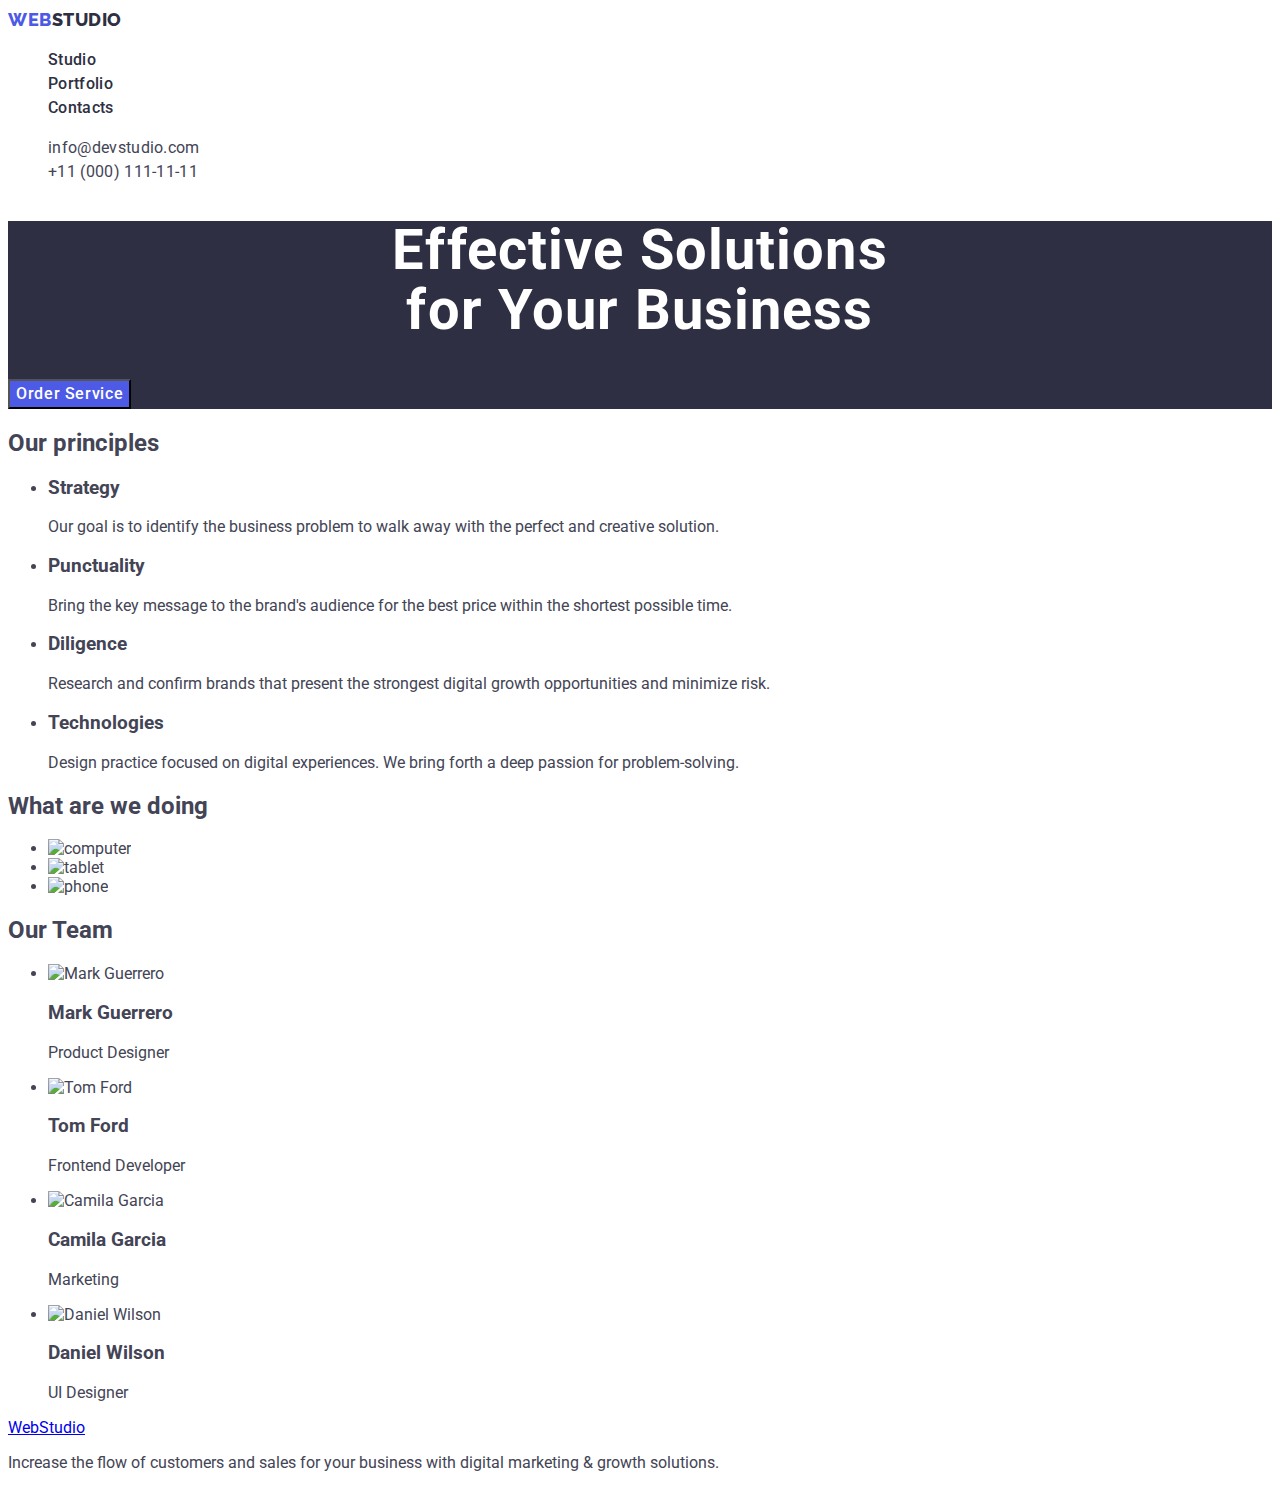
==== index.html @ c40b48bf "Add colors, fonts and classes for Nav and Hero" ====
<!DOCTYPE html>
<html lang="en">
  <head>
    <meta charset="UTF-8" />
    <meta http-equiv="X-UA-Compatible" content="IE=edge" />
    <meta
      name="viewport"
      content="width=device-width, initial-scale=1.0"
    />
    <title>Web Studio</title>
    <link rel="preconnect" href="https://fonts.googleapis.com" />
    <link
      rel="preconnect"
      href="https://fonts.gstatic.com"
      crossorigin
    />
    <link
      href="https://fonts.googleapis.com/css2?family=Raleway:wght@800&family=Roboto:wght@400;500;700&display=swap"
      rel="stylesheet"
    />
    <link rel="stylesheet" href="./css/styles.css" />
  </head>
  <body>
    <header class="header">
      <nav class="header-navigation">
        <a href="./index.html" class="header-logo link"
          ><span class="logo-color">Web</span>Studio</a
        >
        <ul class="header-list list">
          <li class="header-item">
            <a href="#" class="header-link link">Studio</a>
          </li>
          <li class="header-item">
            <a href="#" class="header-link link">Portfolio</a>
          </li>
          <li class="header-item">
            <a href="#" class="header-link link">Contacts</a>
          </li>
        </ul>
      </nav>
      <address class="address">
        <ul class="address-list list">
          <li class="address-item">
            <a
              href="mailto:info@devstudio.com"
              class="address-email link"
            >
              info@devstudio.com
            </a>
          </li>
          <li class="address-item">
            <a href="tel:+110001111111" class="address-tel link">
              +11 (000) 111-11-11
            </a>
          </li>
        </ul>
      </address>
    </header>
    <main>
      <section class="hero">
        <h1 class="hero-title">
          Effective Solutions<br />for Your Business
        </h1>
        <button type="button" class="hero-btn">Order Service</button>
      </section>
      <section>
        <h2>Our principles</h2>
        <ul>
          <li>
            <h3>Strategy</h3>
            <p>
              Our goal is to identify the business problem to walk
              away with the perfect and creative solution.
            </p>
          </li>
          <li>
            <h3>Punctuality</h3>
            <p>
              Bring the key message to the brand's audience for the
              best price within the shortest possible time.
            </p>
          </li>
          <li>
            <h3>Diligence</h3>
            <p>
              Research and confirm brands that present the strongest
              digital growth opportunities and minimize risk.
            </p>
          </li>
          <li>
            <h3>Technologies</h3>
            <p>
              Design practice focused on digital experiences. We bring
              forth a deep passion for problem-solving.
            </p>
          </li>
        </ul>
      </section>
      <section>
        <h2>What are we doing</h2>
        <ul>
          <li>
            <img
              src="./images/do1.jpg"
              alt="computer"
              width="360"
              height="300"
            />
          </li>
          <li>
            <img
              src="./images/do2.jpg"
              alt="tablet"
              width="360"
              height="300"
            />
          </li>
          <li>
            <img
              src="./images/do3.jpg"
              alt="phone"
              width="360"
              height="300"
            />
          </li>
        </ul>
      </section>
      <section>
        <h2>Our Team</h2>
        <ul>
          <li>
            <img
              src="./images/team1.jpg"
              alt="Mark Guerrero"
              width="264"
              height="260"
            />
            <h3>Mark Guerrero</h3>
            <p>Product Designer</p>
          </li>
          <li>
            <img
              src="./images/team2.jpg"
              alt="Tom Ford"
              width="264"
              height="260"
            />
            <h3>Tom Ford</h3>
            <p>Frontend Developer</p>
          </li>
          <li>
            <img
              src="./images/team3.jpg"
              alt="Camila Garcia"
              width="264"
              height="260"
            />
            <h3>Camila Garcia</h3>
            <p>Marketing</p>
          </li>
          <li>
            <img
              src="./images/team4.jpg"
              alt="Daniel Wilson"
              width="264"
              height="260"
            />
            <h3>Daniel Wilson</h3>
            <p>UI Designer</p>
          </li>
        </ul>
      </section>
    </main>
    <footer>
      <a href="./index.html"><span>Web</span>Studio</a>
      <p>
        Increase the flow of customers and sales for your business
        with digital marketing & growth solutions.
      </p>
    </footer>
  </body>
</html>
---- css/styles.css ----
/*
  main color      SLATE     #434455
  secondary color NAVY BLUE #2E2F42
  light color     WHITE     #FFFFFF
  accent          CLOUD     #F4F4FD
  dark bg color   NAVY BLUE #2E2F42
  button color    IRIS      #4D5AE5
*/
:root {
  --primary-text-color: #434455;
  --title-text-color: #2e2f42;
  --light-color: #ffffff;
  --accent-color: #f4f4fd;
  --dark-bg-color: #2e2f42;
  --button-color: #4d5ae5;
}

body {
  font-family: "Roboto", sans-serif;
  background: #ffffff;
  color: var(--primary-text-color);
}

.list {
  list-style: none;
}

.link {
  text-decoration: none;
}

.header {
}
.header-navigation {
}

.header-logo {
  font-family: "Raleway", sans-serif;
  font-weight: 800;
  font-size: 18px;
  line-height: 1.33;
  letter-spacing: 0.03em;
  text-transform: uppercase;
  color: var(--title-text-color);
}

.logo-color {
  color: var(--button-color);
}

.header-list {
}
.header-item {
}
.header-link {
  font-weight: 500;
  line-height: 1.5;
  letter-spacing: 0.02em;
  color: var(--title-text-color);
}
.address {
}
.address-list {
}
.address-item {
}

.address-email,
.address-tel {
  font-style: normal;
  line-height: 1.5;
  letter-spacing: 0.02em;
  color: var(--primary-text-color);
}

/* main */

.hero {
  background-color: var(--dark-bg-color);
}

.hero-title {
  font-size: 56px;
  line-height: 1.07;
  text-align: center;
  letter-spacing: 0.02em;
  color: var(--light-color);
}

.hero-btn {
  font-family: inherit;
  font-weight: 500;
  font-size: 16px;
  line-height: 1.5;
  text-align: center;
  align-items: center;
  letter-spacing: 0.04em;
  background-color: var(--button-color);
  color: var(--light-color);
}
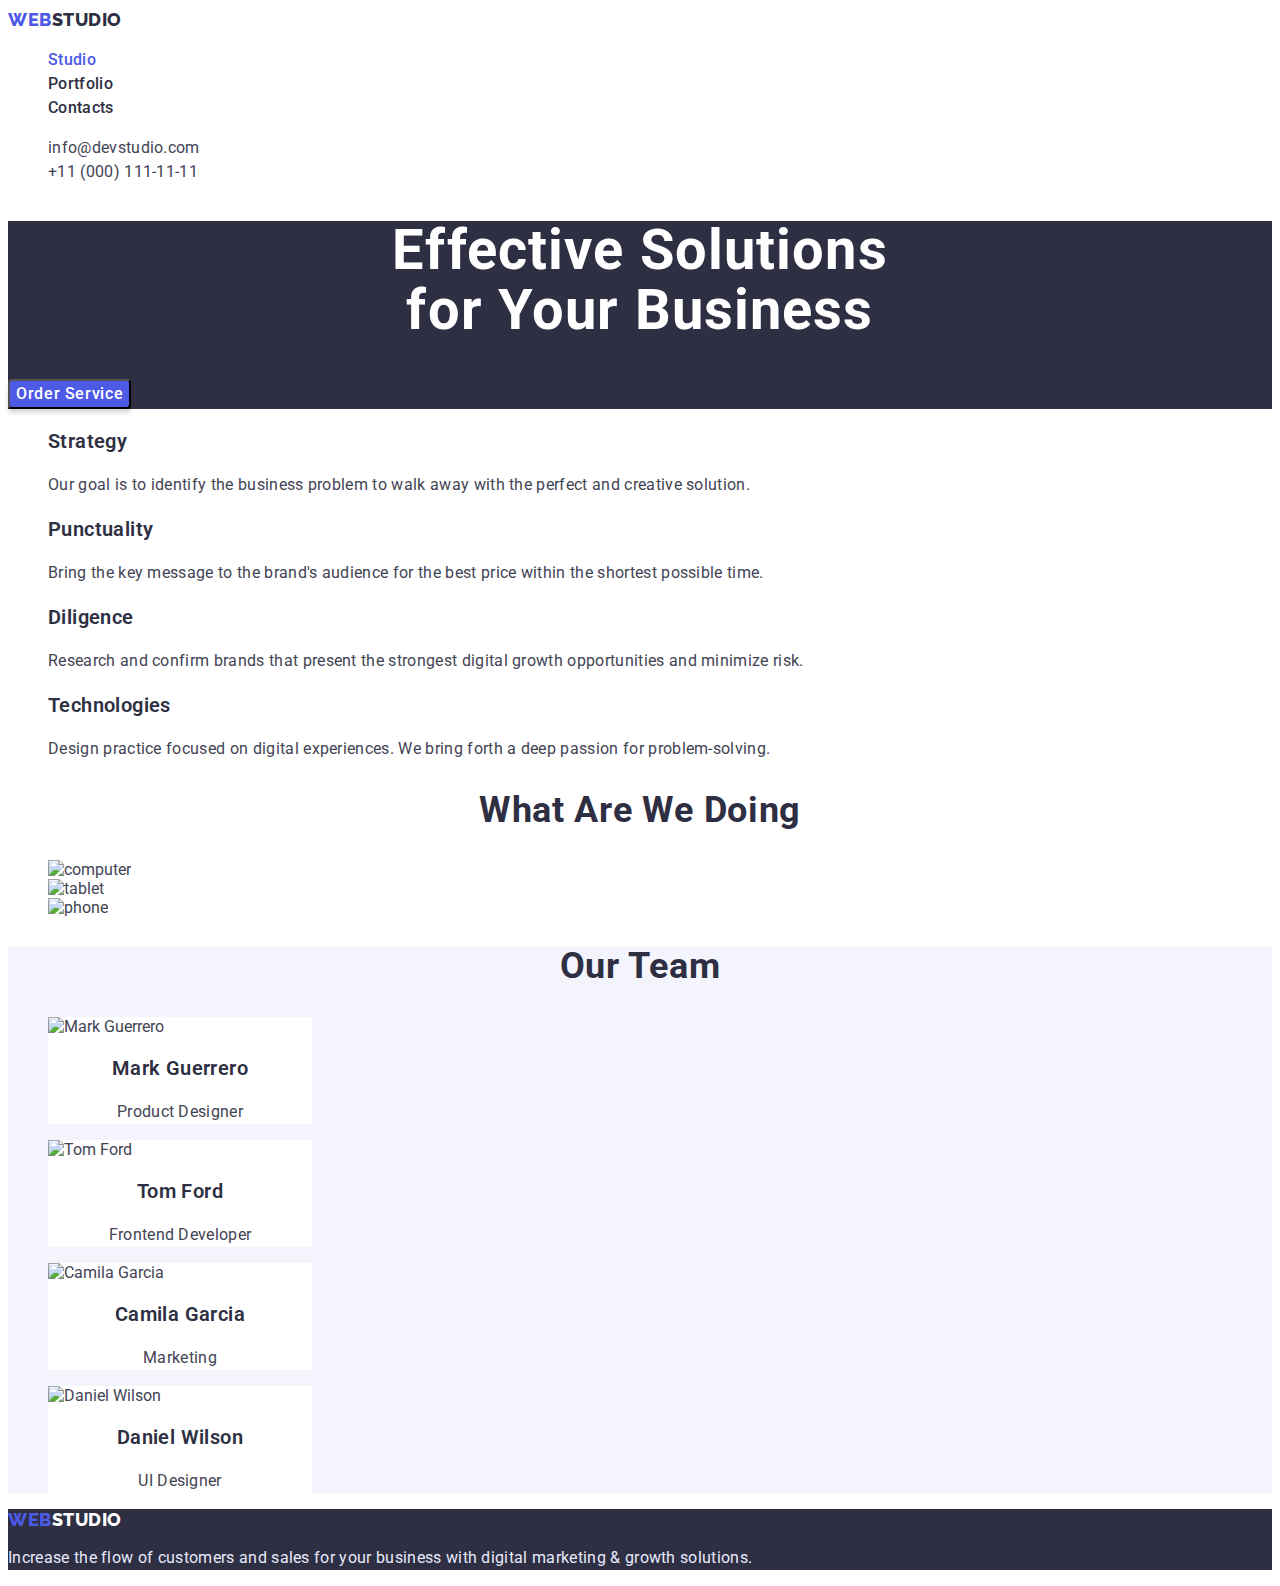
==== commit 46b7ed65: "final correct errors" ====
--- a/index.html
+++ b/index.html
@@ -15,7 +15,7 @@
       crossorigin
     />
     <link
-      href="https://fonts.googleapis.com/css2?family=Raleway:wght@800&family=Roboto:wght@400;500;700&display=swap"
+      href="https://fonts.googleapis.com/css2?family=Raleway:wght@800&family=Roboto:wght@400;500;700;900&display=swap"
       rel="stylesheet"
     />
     <link rel="stylesheet" href="./css/styles.css" />
@@ -23,15 +23,21 @@
   <body>
     <header class="header">
       <nav class="header-navigation">
-        <a href="./index.html" class="header-logo link"
+        <a href="./index.html" class="logo header-logo link"
           ><span class="logo-color">Web</span>Studio</a
         >
         <ul class="header-list list">
           <li class="header-item">
-            <a href="#" class="header-link link">Studio</a>
+            <a
+              href="./index.html"
+              class="header-link link active-page"
+              >Studio</a
+            >
           </li>
           <li class="header-item">
-            <a href="#" class="header-link link">Portfolio</a>
+            <a href="./portfolio.html" class="header-link link"
+              >Portfolio</a
+            >
           </li>
           <li class="header-item">
             <a href="#" class="header-link link">Contacts</a>
@@ -61,45 +67,47 @@
         <h1 class="hero-title">
           Effective Solutions<br />for Your Business
         </h1>
-        <button type="button" class="hero-btn">Order Service</button>
+        <button type="button" class="hero-btn btn">
+          Order Service
+        </button>
       </section>
-      <section>
-        <h2>Our principles</h2>
-        <ul>
-          <li>
-            <h3>Strategy</h3>
-            <p>
+      <section class="section">
+        <h2 class="section-title visually-hidden">Our principles</h2>
+        <ul class="section-list list">
+          <li class="section-item">
+            <h3 class="section-caption">Strategy</h3>
+            <p class="section-text">
               Our goal is to identify the business problem to walk
               away with the perfect and creative solution.
             </p>
           </li>
-          <li>
-            <h3>Punctuality</h3>
-            <p>
+          <li class="section-item">
+            <h3 class="section-caption">Punctuality</h3>
+            <p class="section-text">
               Bring the key message to the brand's audience for the
               best price within the shortest possible time.
             </p>
           </li>
-          <li>
-            <h3>Diligence</h3>
-            <p>
+          <li class="section-item">
+            <h3 class="section-caption">Diligence</h3>
+            <p class="section-text">
               Research and confirm brands that present the strongest
               digital growth opportunities and minimize risk.
             </p>
           </li>
-          <li>
-            <h3>Technologies</h3>
-            <p>
+          <li class="section-item">
+            <h3 class="section-caption">Technologies</h3>
+            <p class="section-text">
               Design practice focused on digital experiences. We bring
               forth a deep passion for problem-solving.
             </p>
           </li>
         </ul>
       </section>
-      <section>
-        <h2>What are we doing</h2>
-        <ul>
-          <li>
+      <section class="section">
+        <h2 class="section-title">What are we doing</h2>
+        <ul class="section-list list">
+          <li class="section-item">
             <img
               src="./images/do1.jpg"
               alt="computer"
@@ -107,7 +115,7 @@
               height="300"
             />
           </li>
-          <li>
+          <li class="section-item">
             <img
               src="./images/do2.jpg"
               alt="tablet"
@@ -115,7 +123,7 @@
               height="300"
             />
           </li>
-          <li>
+          <li class="section-item">
             <img
               src="./images/do3.jpg"
               alt="phone"
@@ -125,55 +133,57 @@
           </li>
         </ul>
       </section>
-      <section>
-        <h2>Our Team</h2>
-        <ul>
-          <li>
+      <section class="section accent-bg">
+        <h2 class="section-title">Our Team</h2>
+        <ul class="section-list list">
+          <li class="section-item card-team">
             <img
               src="./images/team1.jpg"
               alt="Mark Guerrero"
               width="264"
               height="260"
             />
-            <h3>Mark Guerrero</h3>
-            <p>Product Designer</p>
+            <h3 class="section-caption center">Mark Guerrero</h3>
+            <p class="section-text center">Product Designer</p>
           </li>
-          <li>
+          <li class="section-item card-team">
             <img
               src="./images/team2.jpg"
               alt="Tom Ford"
               width="264"
               height="260"
             />
-            <h3>Tom Ford</h3>
-            <p>Frontend Developer</p>
+            <h3 class="section-caption center">Tom Ford</h3>
+            <p class="section-text center">Frontend Developer</p>
           </li>
-          <li>
+          <li class="section-item card-team">
             <img
               src="./images/team3.jpg"
               alt="Camila Garcia"
               width="264"
               height="260"
             />
-            <h3>Camila Garcia</h3>
-            <p>Marketing</p>
+            <h3 class="section-caption center">Camila Garcia</h3>
+            <p class="section-text center">Marketing</p>
           </li>
-          <li>
+          <li class="section-item card-team">
             <img
               src="./images/team4.jpg"
               alt="Daniel Wilson"
               width="264"
               height="260"
             />
-            <h3>Daniel Wilson</h3>
-            <p>UI Designer</p>
+            <h3 class="section-caption center">Daniel Wilson</h3>
+            <p class="section-text center">UI Designer</p>
           </li>
         </ul>
       </section>
     </main>
-    <footer>
-      <a href="./index.html"><span>Web</span>Studio</a>
-      <p>
+    <footer class="footer">
+      <a href="./index.html" class="logo footer-logo link"
+        ><span class="logo-color">Web</span>Studio</a
+      >
+      <p class="footer-text">
         Increase the flow of customers and sales for your business
         with digital marketing & growth solutions.
       </p>
--- a/css/styles.css
+++ b/css/styles.css
@@ -17,7 +17,7 @@
 
 body {
   font-family: "Roboto", sans-serif;
-  background: #ffffff;
+  background-color: #ffffff;
   color: var(--primary-text-color);
 }
 
@@ -29,51 +29,91 @@
   text-decoration: none;
 }
 
-.header {
-}
-.header-navigation {
-}
-
-.header-logo {
+.center {
+  text-align: center;
+}
+
+.visually-hidden {
+  position: absolute;
+  white-space: nowrap;
+  width: 1px;
+  height: 1px;
+  overflow: hidden;
+  border: 0;
+  padding: 0;
+  clip: rect(0 0 0 0);
+  clip-path: inset(50%);
+  margin: -1px;
+}
+
+.logo {
   font-family: "Raleway", sans-serif;
   font-weight: 800;
   font-size: 18px;
-  line-height: 1.33;
   letter-spacing: 0.03em;
   text-transform: uppercase;
+}
+
+/* ----- HEADER ----- */
+
+/* .header {
+}
+.header-navigation {
+} */
+
+.header-logo {
+  line-height: 1.33;
   color: var(--title-text-color);
 }
 
 .logo-color {
-  color: var(--button-color);
-}
-
-.header-list {
+  color: #4d5ae5;
+}
+
+/* .header-list {
 }
 .header-item {
-}
+} */
+
 .header-link {
   font-weight: 500;
   line-height: 1.5;
   letter-spacing: 0.02em;
-  color: var(--title-text-color);
+  color: #2e2f42;
+}
+
+.header-link:active {
+  color: #4d5ae5;
+}
+
+.header-link.active-page {
+  color: #4d5ae5;
 }
 .address {
-}
-.address-list {
+  font-style: normal;
+}
+
+/* .address-list {
 }
 .address-item {
-}
+} */
 
 .address-email,
 .address-tel {
-  font-style: normal;
-  line-height: 1.5;
-  letter-spacing: 0.02em;
-  color: var(--primary-text-color);
-}
-
-/* main */
+  line-height: 1.5;
+  letter-spacing: 0.02em;
+  color: #434455;
+}
+
+.header-link:hover,
+.header-link:focus,
+.address-email:hover,
+.address-email:focus,
+.address-tel:hover,
+.address-tel:focus {
+  color: #404bbf;
+}
+/* ----- HERO ----- */
 
 .hero {
   background-color: var(--dark-bg-color);
@@ -87,14 +127,123 @@
   color: var(--light-color);
 }
 
-.hero-btn {
+.btn {
   font-family: inherit;
   font-weight: 500;
   font-size: 16px;
   line-height: 1.5;
   text-align: center;
-  align-items: center;
   letter-spacing: 0.04em;
+  border-radius: 4px;
+  cursor: pointer;
+}
+
+.btn:hover,
+.btn:focus {
   background-color: var(--button-color);
-  color: var(--light-color);
-}
+  color: #E7E9FC;
+}
+
+.btn:active {
+  background-color: #404bbf;
+  color: var(--light-color);
+  box-shadow: 0px 4px 4px rgba(0, 0, 0, 0.15);
+}
+
+.hero-btn {
+  background-color: var(--button-color);
+  color: var(--light-color);
+  box-shadow: 0px 4px 4px rgba(0, 0, 0, 0.15);
+}
+
+/* ----- SECTION ----- */
+
+/* .section {
+}
+ */
+.section.accent-bg {
+  background-color: var(--accent-color);
+}
+
+.section-title {
+  font-size: 36px;
+  line-height: 1.11;
+  text-align: center;
+  letter-spacing: 0.02em;
+  text-transform: capitalize;
+  color: var(--title-text-color);
+}
+
+/* .section-list {
+} */
+.section-item {
+  background-color: #fff;
+}
+
+.section-item.card-team {
+  width: 264px;
+}
+
+.section-caption {
+  font-weight: 600;
+  font-size: 20px;
+  line-height: 1.2;
+  letter-spacing: 0.02em;
+  color: var(--title-text-color);
+}
+
+.section-text {
+  line-height: 1.5;
+  letter-spacing: 0.02em;
+}
+
+/* ----- PORTFOLIO ----- */
+
+/* .filter-list {
+} */
+
+.filter-btn {
+  background-color: var(--accent-color);
+  color: #4d5ae5;
+}
+
+.active-btn {
+  background-color: #404bbf;
+  color: var(--light-color);
+  box-shadow: 0px 3px 1px rgba(0, 0, 0, 0.1),
+    0px 2px 1px rgba(0, 0, 0, 0.08), 0px 2px 2px rgba(0, 0, 0, 0.12);
+}
+
+/* .gallery-list {
+} */
+
+.gallery-item {
+  width: 360px;
+}
+
+.gallery-item > .link {
+  color: currentColor;
+}
+
+/* .gallery-description {
+  line-height: 1.5;
+  letter-spacing: 0.02em;
+  color: #f4f4fd;  
+} */
+
+/* ----- FOOTER ----- */
+
+.footer {
+  background-color: var(--dark-bg-color);
+}
+
+.footer-logo {
+  line-height: 1.17;
+  color: var(--light-color);
+}
+
+.footer-text {
+  line-height: 1.5;
+  letter-spacing: 0.02em;
+  color: #e7e9fc;
+}
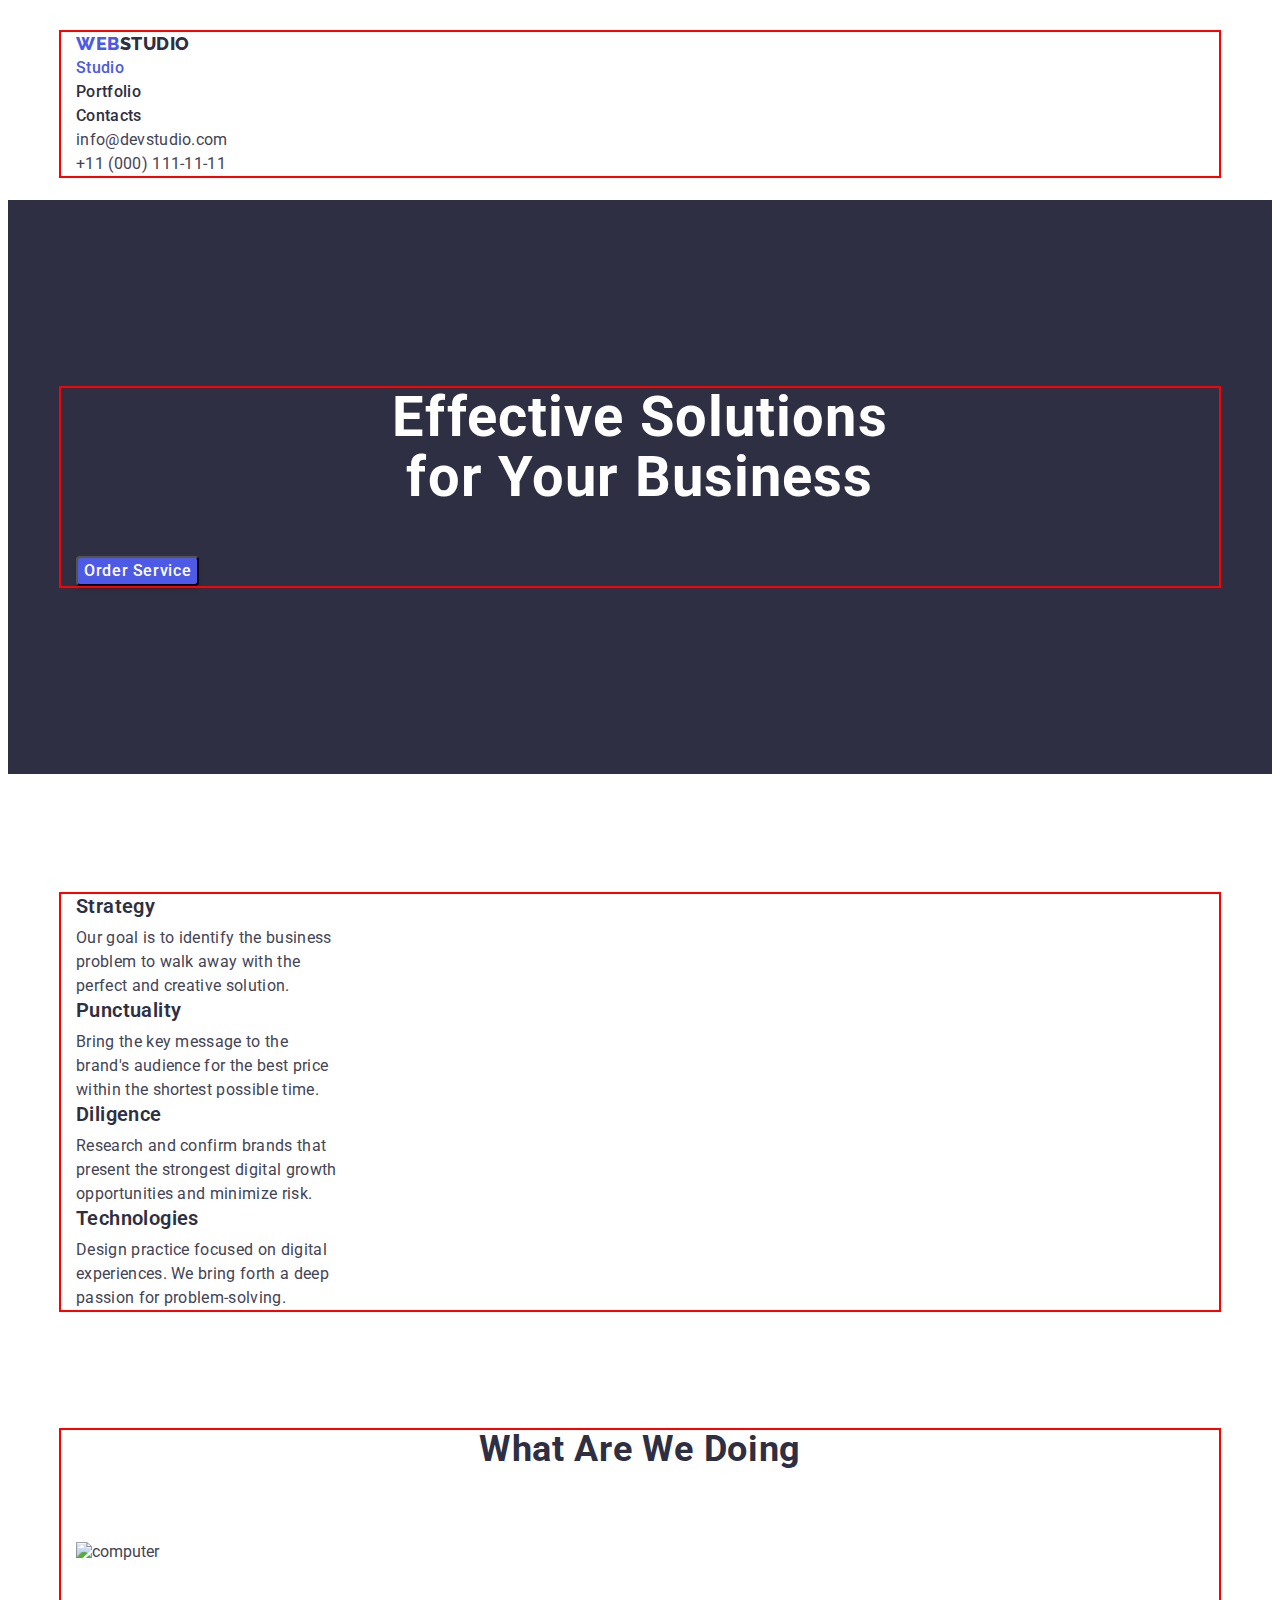
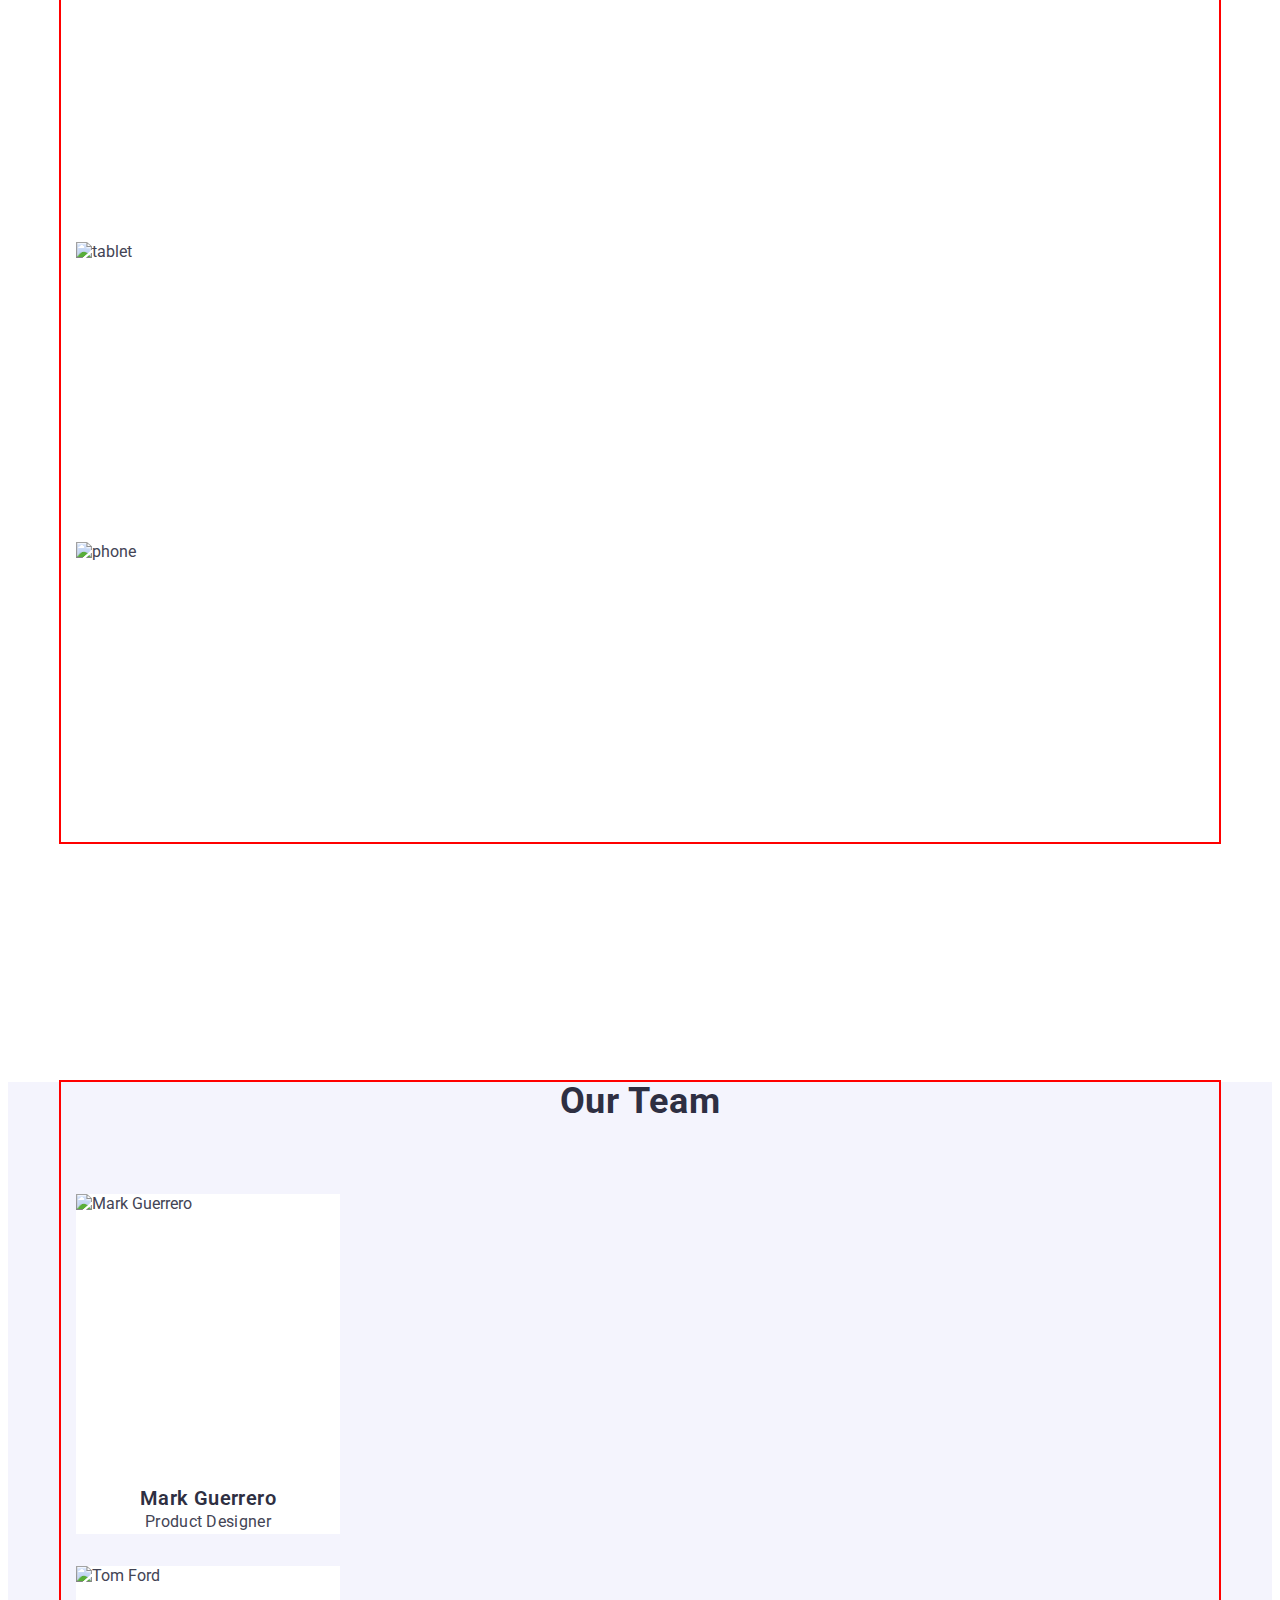
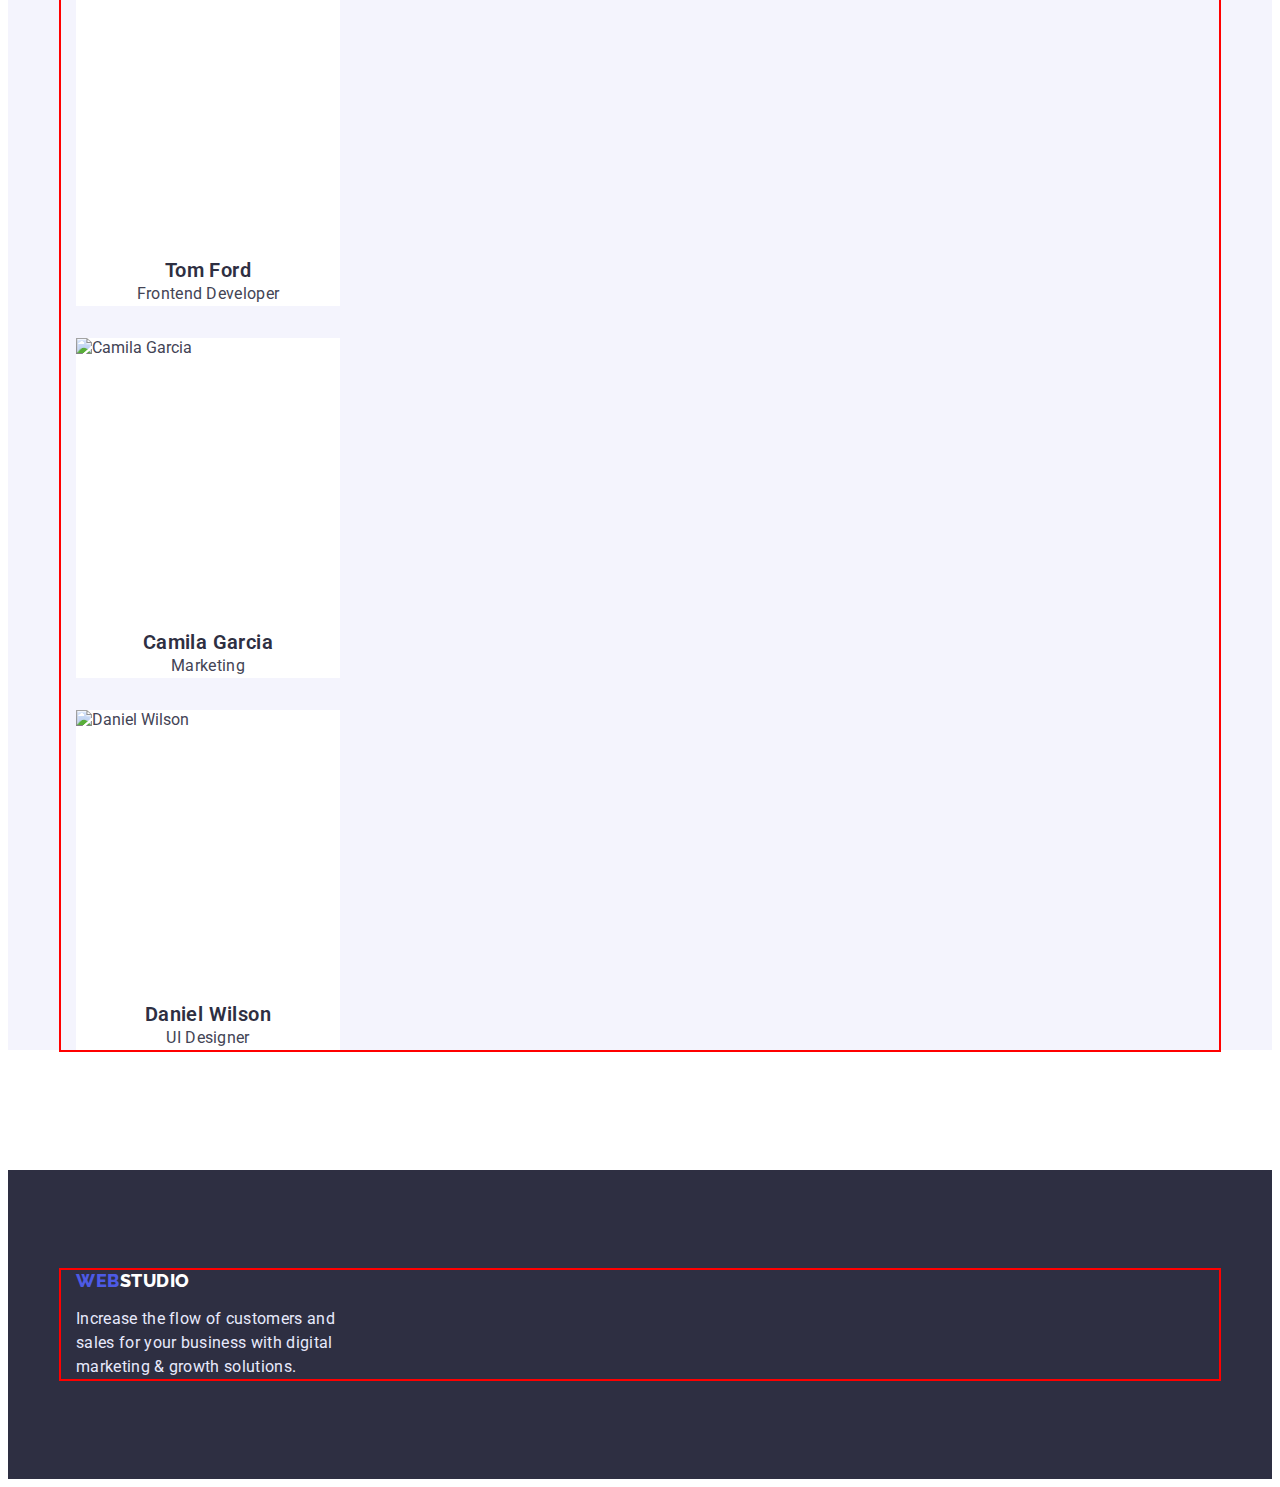
==== commit 2dd8dd25: "add page markup" ====
--- a/index.html
+++ b/index.html
@@ -18,175 +18,226 @@
       href="https://fonts.googleapis.com/css2?family=Raleway:wght@800&family=Roboto:wght@400;500;700;900&display=swap"
       rel="stylesheet"
     />
+    <link
+      rel="stylesheet"
+      href="https://cdnjs.cloudflare.com/ajax/libs/modern-normalize/1.1.0/modern-normalize.min.css"
+      integrity="sha512-wpPYUAdjBVSE4KJnH1VR1HeZfpl1ub8YT/NKx4PuQ5NmX2tKuGu6U/JRp5y+Y8XG2tV+wKQpNHVUX03MfMFn9Q=="
+      crossorigin="anonymous"
+      referrerpolicy="no-referrer"
+    />
     <link rel="stylesheet" href="./css/styles.css" />
   </head>
   <body>
     <header class="header">
-      <nav class="header-navigation">
-        <a href="./index.html" class="logo header-logo link"
-          ><span class="logo-color">Web</span>Studio</a
-        >
-        <ul class="header-list list">
-          <li class="header-item">
-            <a
-              href="./index.html"
-              class="header-link link active-page"
-              >Studio</a
-            >
-          </li>
-          <li class="header-item">
-            <a href="./portfolio.html" class="header-link link"
-              >Portfolio</a
-            >
-          </li>
-          <li class="header-item">
-            <a href="#" class="header-link link">Contacts</a>
-          </li>
-        </ul>
-      </nav>
-      <address class="address">
-        <ul class="address-list list">
-          <li class="address-item">
-            <a
-              href="mailto:info@devstudio.com"
-              class="address-email link"
-            >
-              info@devstudio.com
-            </a>
-          </li>
-          <li class="address-item">
-            <a href="tel:+110001111111" class="address-tel link">
-              +11 (000) 111-11-11
-            </a>
-          </li>
-        </ul>
-      </address>
+      <div class="container">
+        <nav class="header-navigation">
+          <a href="./index.html" class="logo header-logo link"
+            ><span class="logo-color">Web</span>Studio</a
+          >
+          <ul class="header-list list">
+            <li class="header-item">
+              <a
+                href="./index.html"
+                class="header-link link active-page"
+                >Studio</a
+              >
+            </li>
+            <li class="header-item">
+              <a href="./portfolio.html" class="header-link link"
+                >Portfolio</a
+              >
+            </li>
+            <li class="header-item">
+              <a href="#" class="header-link link">Contacts</a>
+            </li>
+          </ul>
+        </nav>
+        <address class="address">
+          <ul class="address-list list">
+            <li class="address-item">
+              <a
+                href="mailto:info@devstudio.com"
+                class="address-email link"
+              >
+                info@devstudio.com
+              </a>
+            </li>
+            <li class="address-item">
+              <a href="tel:+110001111111" class="address-tel link">
+                +11 (000) 111-11-11
+              </a>
+            </li>
+          </ul>
+        </address>
+      </div>
     </header>
     <main>
       <section class="hero">
-        <h1 class="hero-title">
-          Effective Solutions<br />for Your Business
-        </h1>
-        <button type="button" class="hero-btn btn">
-          Order Service
-        </button>
-      </section>
-      <section class="section">
-        <h2 class="section-title visually-hidden">Our principles</h2>
-        <ul class="section-list list">
-          <li class="section-item">
-            <h3 class="section-caption">Strategy</h3>
-            <p class="section-text">
-              Our goal is to identify the business problem to walk
-              away with the perfect and creative solution.
-            </p>
-          </li>
-          <li class="section-item">
-            <h3 class="section-caption">Punctuality</h3>
-            <p class="section-text">
-              Bring the key message to the brand's audience for the
-              best price within the shortest possible time.
-            </p>
-          </li>
-          <li class="section-item">
-            <h3 class="section-caption">Diligence</h3>
-            <p class="section-text">
-              Research and confirm brands that present the strongest
-              digital growth opportunities and minimize risk.
-            </p>
-          </li>
-          <li class="section-item">
-            <h3 class="section-caption">Technologies</h3>
-            <p class="section-text">
-              Design practice focused on digital experiences. We bring
-              forth a deep passion for problem-solving.
-            </p>
-          </li>
-        </ul>
-      </section>
-      <section class="section">
-        <h2 class="section-title">What are we doing</h2>
-        <ul class="section-list list">
-          <li class="section-item">
-            <img
-              src="./images/do1.jpg"
-              alt="computer"
-              width="360"
-              height="300"
-            />
-          </li>
-          <li class="section-item">
-            <img
-              src="./images/do2.jpg"
-              alt="tablet"
-              width="360"
-              height="300"
-            />
-          </li>
-          <li class="section-item">
-            <img
-              src="./images/do3.jpg"
-              alt="phone"
-              width="360"
-              height="300"
-            />
-          </li>
-        </ul>
-      </section>
-      <section class="section accent-bg">
-        <h2 class="section-title">Our Team</h2>
-        <ul class="section-list list">
-          <li class="section-item card-team">
-            <img
-              src="./images/team1.jpg"
-              alt="Mark Guerrero"
-              width="264"
-              height="260"
-            />
-            <h3 class="section-caption center">Mark Guerrero</h3>
-            <p class="section-text center">Product Designer</p>
-          </li>
-          <li class="section-item card-team">
-            <img
-              src="./images/team2.jpg"
-              alt="Tom Ford"
-              width="264"
-              height="260"
-            />
-            <h3 class="section-caption center">Tom Ford</h3>
-            <p class="section-text center">Frontend Developer</p>
-          </li>
-          <li class="section-item card-team">
-            <img
-              src="./images/team3.jpg"
-              alt="Camila Garcia"
-              width="264"
-              height="260"
-            />
-            <h3 class="section-caption center">Camila Garcia</h3>
-            <p class="section-text center">Marketing</p>
-          </li>
-          <li class="section-item card-team">
-            <img
-              src="./images/team4.jpg"
-              alt="Daniel Wilson"
-              width="264"
-              height="260"
-            />
-            <h3 class="section-caption center">Daniel Wilson</h3>
-            <p class="section-text center">UI Designer</p>
-          </li>
-        </ul>
+        <div class="container">
+          <h1 class="hero-title">
+            Effective Solutions<br />for Your Business
+          </h1>
+          <button type="button" class="hero-btn btn">
+            Order Service
+          </button>
+        </div>
+      </section>
+      <section class="principles section">
+        <div class="container">
+          <h2 class="section-title visually-hidden">
+            Our principles
+          </h2>
+          <ul class="principles-list section-list list">
+            <li class="principles-item section-item">
+              <h3 class="principles-caption section-caption">
+                Strategy
+              </h3>
+              <p class="principles-text section-text">
+                Our goal is to identify the business problem to walk
+                away with the perfect and creative solution.
+              </p>
+            </li>
+            <li class="principles-item section-item">
+              <h3 class="principles-caption section-caption">
+                Punctuality
+              </h3>
+              <p class="principles-text section-text">
+                Bring the key message to the brand's audience for the
+                best price within the shortest possible time.
+              </p>
+            </li>
+            <li class="principles-item section-item">
+              <h3 class="principles-caption section-caption">
+                Diligence
+              </h3>
+              <p class="principles-text section-text">
+                Research and confirm brands that present the strongest
+                digital growth opportunities and minimize risk.
+              </p>
+            </li>
+            <li class="principles-item section-item">
+              <h3 class="principles-caption section-caption">
+                Technologies
+              </h3>
+              <p class="principles-text section-text">
+                Design practice focused on digital experiences. We
+                bring forth a deep passion for problem-solving.
+              </p>
+            </li>
+          </ul>
+        </div>
+      </section>
+      <section class="doing section">
+        <div class="container">
+          <h2 class="doing-title section-title">What are we doing</h2>
+          <ul class="doing-list section-list list">
+            <li class="doing-item section-item">
+              <img
+                src="./images/do1.jpg"
+                alt="computer"
+                width="360"
+                height="300"
+              />
+            </li>
+            <li class="doing-item section-item">
+              <img
+                src="./images/do2.jpg"
+                alt="tablet"
+                width="360"
+                height="300"
+              />
+            </li>
+            <li class="doing-item section-item">
+              <img
+                src="./images/do3.jpg"
+                alt="phone"
+                width="360"
+                height="300"
+              />
+            </li>
+          </ul>
+        </div>
+      </section>
+      <section class="team section accent-bg">
+        <div class="container">
+          <h2 class="team-title section-title">Our Team</h2>
+          <ul class="team-list section-list list">
+            <li class="team-item section-item card-team">
+              <img
+                src="./images/team1.jpg"
+                alt="Mark Guerrero"
+                width="264"
+                height="260"
+              />
+              <div class="team-content">
+                <h3 class="team-caption section-caption center">
+                  Mark Guerrero
+                </h3>
+                <p class="team-text section-text center">
+                  Product Designer
+                </p>
+              </div>
+            </li>
+            <li class="team-item section-item card-team">
+              <img
+                src="./images/team2.jpg"
+                alt="Tom Ford"
+                width="264"
+                height="260"
+              />
+              <div class="team-content">
+                <h3 class="team-caption section-caption center">
+                  Tom Ford
+                </h3>
+                <p class="team-text section-text center">
+                  Frontend Developer
+                </p>
+              </div>
+            </li>
+            <li class="team-item section-item card-team">
+              <img
+                src="./images/team3.jpg"
+                alt="Camila Garcia"
+                width="264"
+                height="260"
+              />
+              <div class="team-content">
+                <h3 class="team-caption section-caption center">
+                  Camila Garcia
+                </h3>
+                <p class="team-text section-text center">Marketing</p>
+              </div>
+            </li>
+            <li class="team-item section-item card-team">
+              <img
+                src="./images/team4.jpg"
+                alt="Daniel Wilson"
+                width="264"
+                height="260"
+              />
+              <div class="team-content">
+                <h3 class="team-caption section-caption center">
+                  Daniel Wilson
+                </h3>
+                <p class="team-text section-text center">
+                  UI Designer
+                </p>
+              </div>
+            </li>
+          </ul>
+        </div>
       </section>
     </main>
     <footer class="footer">
-      <a href="./index.html" class="logo footer-logo link"
-        ><span class="logo-color">Web</span>Studio</a
-      >
-      <p class="footer-text">
-        Increase the flow of customers and sales for your business
-        with digital marketing & growth solutions.
-      </p>
+      <div class="container">
+        <a href="./index.html" class="logo footer-logo link"
+          ><span class="logo-color">Web</span>Studio</a
+        >
+        <p class="footer-text">
+          Increase the flow of customers and sales for your business
+          with digital marketing & growth solutions.
+        </p>
+      </div>
     </footer>
   </body>
 </html>
--- a/css/styles.css
+++ b/css/styles.css
@@ -15,18 +15,53 @@
   --button-color: #4d5ae5;
 }
 
+*,
+::after,
+::before {
+  box-sizing: border-box;
+}
+
 body {
   font-family: "Roboto", sans-serif;
   background-color: #ffffff;
   color: var(--primary-text-color);
 }
 
+h1,
+h2,
+h3,
+h4,
+h5,
+h6,
+p {
+  margin: 0;
+}
+
+ul,
+li {
+  margin: 0;
+  padding-left: 0;
+}
+
 .list {
   list-style: none;
 }
 
 .link {
   text-decoration: none;
+}
+
+img {
+  display: block;
+}
+
+.container {
+  width: 1158px;
+  padding-left: 15px;
+  padding-right: 15px;
+  margin-left: auto;
+  margin-right: auto;
+  outline: 2px solid red;
 }
 
 .center {
@@ -56,9 +91,11 @@
 
 /* ----- HEADER ----- */
 
-/* .header {
-}
-.header-navigation {
+.header {
+  padding-top: 24px;
+  padding-bottom: 24px;
+}
+/* .header-navigation {
 } */
 
 .header-logo {
@@ -117,6 +154,8 @@
 
 .hero {
   background-color: var(--dark-bg-color);
+  padding-top: 188px;
+  padding-bottom: 188px;
 }
 
 .hero-title {
@@ -125,6 +164,7 @@
   text-align: center;
   letter-spacing: 0.02em;
   color: var(--light-color);
+  margin-bottom: 48px;
 }
 
 .btn {
@@ -141,7 +181,7 @@
 .btn:hover,
 .btn:focus {
   background-color: var(--button-color);
-  color: #E7E9FC;
+  color: #e7e9fc;
 }
 
 .btn:active {
@@ -159,8 +199,8 @@
 /* ----- SECTION ----- */
 
 /* .section {
-}
- */
+} */
+
 .section.accent-bg {
   background-color: var(--accent-color);
 }
@@ -197,10 +237,78 @@
   letter-spacing: 0.02em;
 }
 
-/* ----- PORTFOLIO ----- */
-
-/* .filter-list {
-} */
+/* ----- PRINCIPLES----- */
+
+.principles {
+  padding-top: 120px;
+  padding-bottom: 120px;
+}
+
+.principles-list {
+  width: 264px;
+}
+
+/* .principles-item{
+} */
+
+.principles-caption {
+  margin-bottom: 8px;
+}
+
+/* .principles-text {
+} */
+
+/* ----- OUR DOING----- */
+
+.doing {
+  padding-bottom: 120px;
+}
+
+.doing-title {
+  margin-bottom: 72px;
+}
+
+/* .doing-list {
+}
+.doing-item {
+} */
+
+/* ----- OUR TEAM----- */
+
+.team {
+  margin-top: 120px;
+  margin-bottom: 120px;
+}
+
+.team-title {
+  margin-bottom: 72px;
+}
+
+/* .team-list {
+}
+.team-item {
+} */
+
+.team-content {
+  margin-top: 32px;
+  margin-bottom: 32px;
+}
+
+/* .team-caption {
+}
+.team-list {
+} */
+
+/* ----- PORTFOLIO PAGE----- */
+
+.portfolio {
+  padding-top: 96px;
+  padding-bottom: 120px;
+}
+
+.filter-list {
+  margin-bottom: 72px;
+}
 
 .filter-btn {
   background-color: var(--accent-color);
@@ -225,6 +333,15 @@
   color: currentColor;
 }
 
+.gallery-content {
+  padding-top: 32px;
+  padding-bottom: 32px;
+}
+
+.gallery-caption {
+  margin-bottom: 8px;
+}
+
 /* .gallery-description {
   line-height: 1.5;
   letter-spacing: 0.02em;
@@ -235,6 +352,8 @@
 
 .footer {
   background-color: var(--dark-bg-color);
+  padding-top: 100px;
+  padding-bottom: 100px;
 }
 
 .footer-logo {
@@ -246,4 +365,6 @@
   line-height: 1.5;
   letter-spacing: 0.02em;
   color: #e7e9fc;
-}
+  width: 264px;
+  margin-top: 16px;
+}
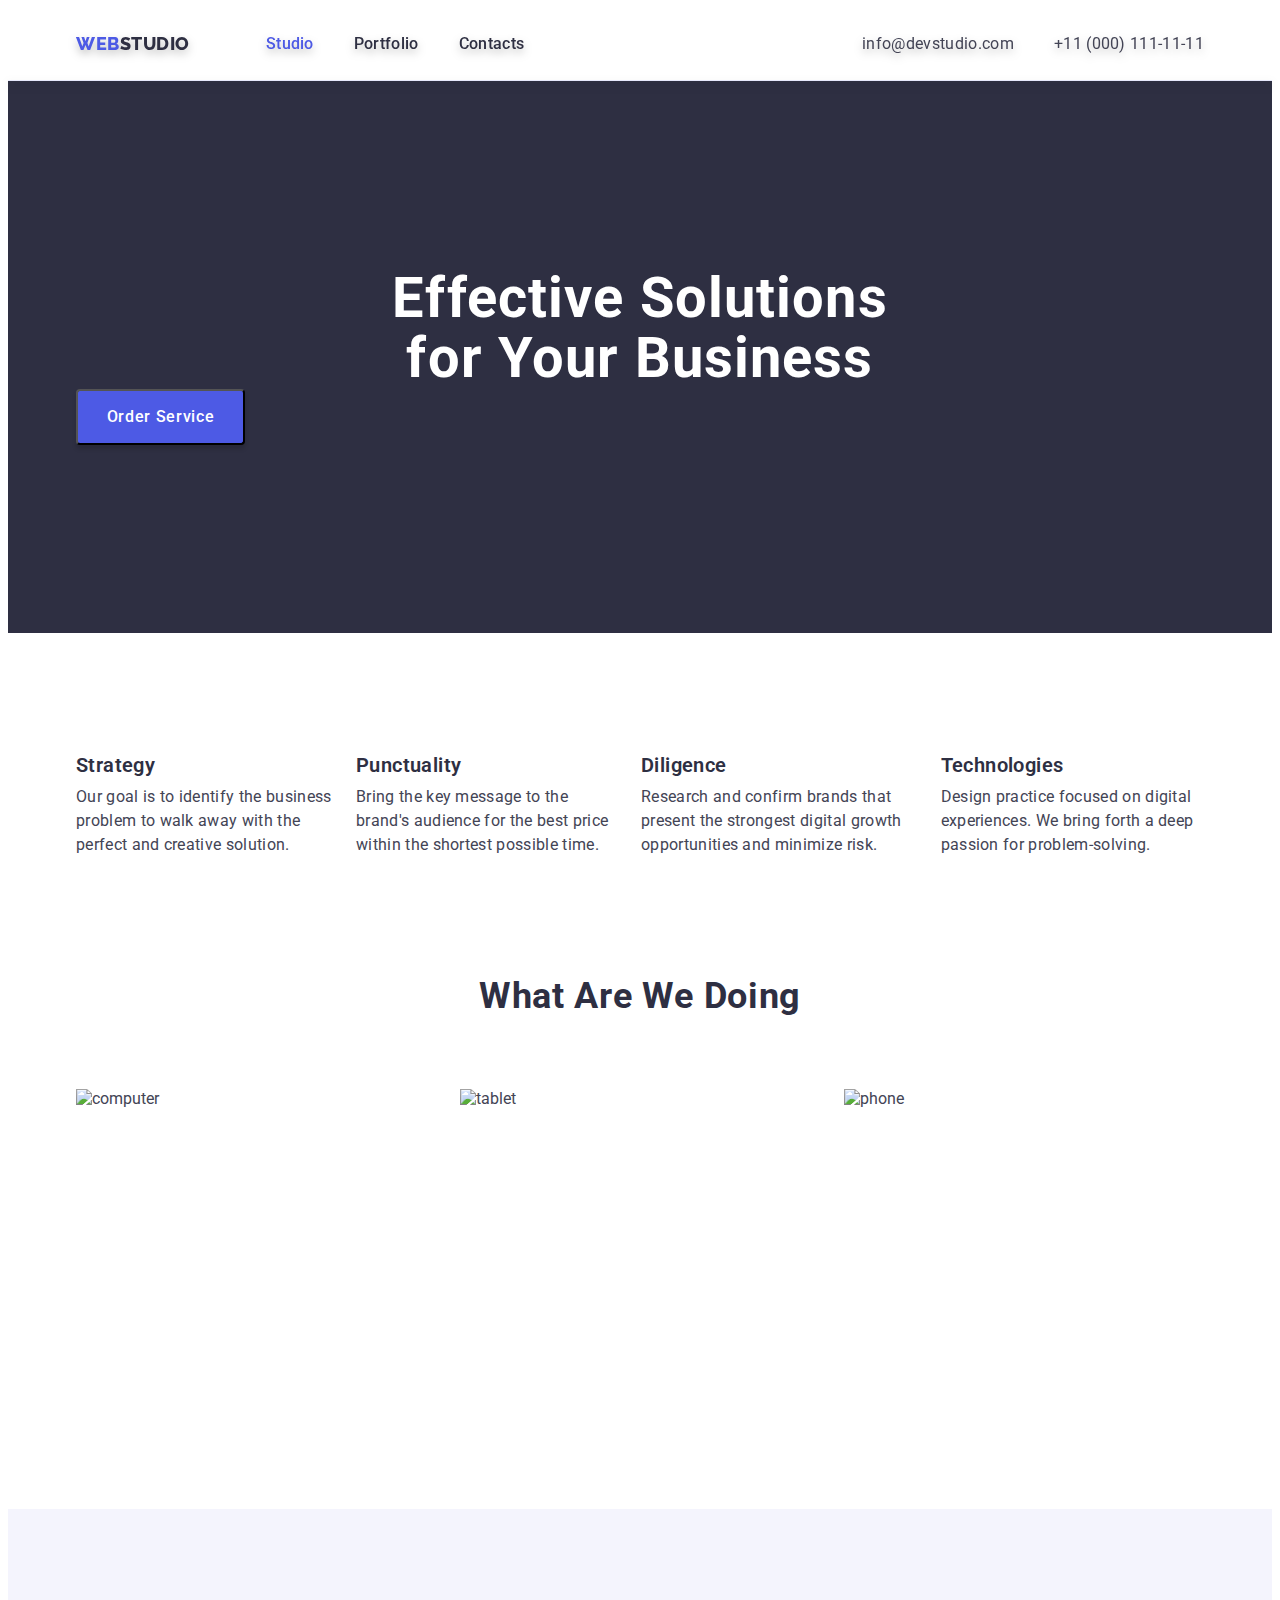
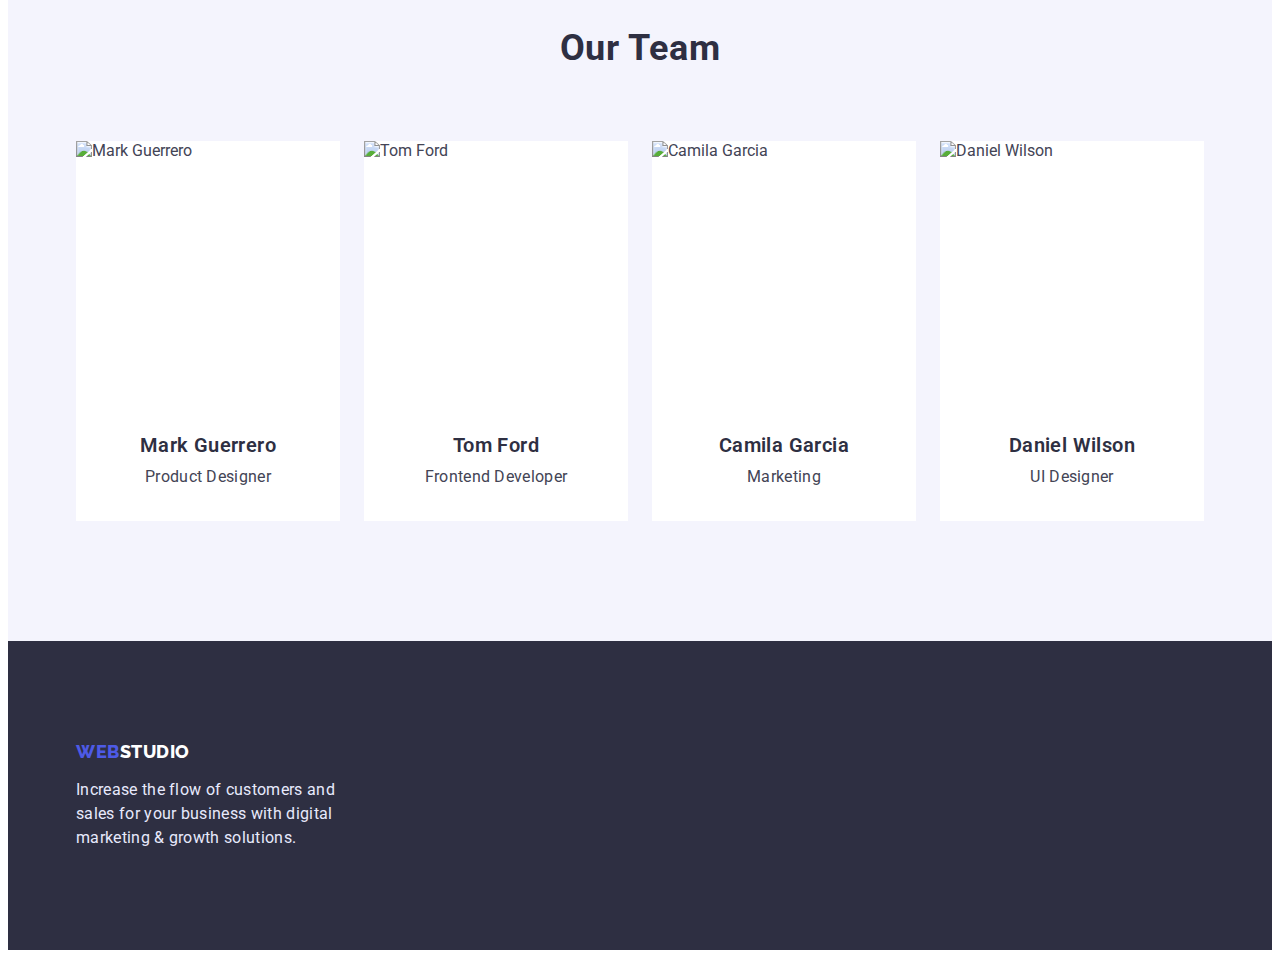
==== commit 2a0784f3: "add flex" ====
--- a/index.html
+++ b/index.html
@@ -29,7 +29,7 @@
   </head>
   <body>
     <header class="header">
-      <div class="container">
+      <div class="container header-container">
         <nav class="header-navigation">
           <a href="./index.html" class="logo header-logo link"
             ><span class="logo-color">Web</span>Studio</a
@@ -75,7 +75,7 @@
       <section class="hero">
         <div class="container">
           <h1 class="hero-title">
-            Effective Solutions<br />for Your Business
+            Effective Solutions for Your Business
           </h1>
           <button type="button" class="hero-btn btn">
             Order Service
--- a/css/styles.css
+++ b/css/styles.css
@@ -37,8 +37,7 @@
   margin: 0;
 }
 
-ul,
-li {
+ul {
   margin: 0;
   padding-left: 0;
 }
@@ -61,7 +60,7 @@
   padding-right: 15px;
   margin-left: auto;
   margin-right: auto;
-  outline: 2px solid red;
+  /* outline: 2px solid red; */
 }
 
 .center {
@@ -92,24 +91,37 @@
 /* ----- HEADER ----- */
 
 .header {
+  border-bottom: 1px solid #e7e9fc;
+  filter: drop-shadow(0px 4px 4px rgba(0, 0, 0, 0.25));
   padding-top: 24px;
   padding-bottom: 24px;
 }
-/* .header-navigation {
-} */
+
+.header-container {
+  display: flex;
+}
+
+.header-navigation {
+  display: flex;
+  align-items: center;
+  margin-right: auto;
+}
 
 .header-logo {
   line-height: 1.33;
   color: var(--title-text-color);
+  margin-right: 76px;
 }
 
 .logo-color {
   color: #4d5ae5;
 }
 
-/* .header-list {
-}
-.header-item {
+.header-list {
+  display: flex;
+  gap: 40px;
+}
+/* .header-item {
 } */
 
 .header-link {
@@ -130,9 +142,11 @@
   font-style: normal;
 }
 
-/* .address-list {
-}
-.address-item {
+.address-list {
+  display: flex;
+  gap: 40px;
+}
+/* .address-item {
 } */
 
 .address-email,
@@ -159,12 +173,13 @@
 }
 
 .hero-title {
+  max-width: 500px;
   font-size: 56px;
   line-height: 1.07;
   text-align: center;
   letter-spacing: 0.02em;
   color: var(--light-color);
-  margin-bottom: 48px;
+  margin: 0 auto;
 }
 
 .btn {
@@ -191,6 +206,8 @@
 }
 
 .hero-btn {
+  width: 169px;
+  height: 56px;
   background-color: var(--button-color);
   color: var(--light-color);
   box-shadow: 0px 4px 4px rgba(0, 0, 0, 0.15);
@@ -198,8 +215,10 @@
 
 /* ----- SECTION ----- */
 
-/* .section {
-} */
+.section {
+  padding-top: 120px;
+  padding-bottom: 120px;
+}
 
 .section.accent-bg {
   background-color: var(--accent-color);
@@ -239,13 +258,12 @@
 
 /* ----- PRINCIPLES----- */
 
-.principles {
-  padding-top: 120px;
-  padding-bottom: 120px;
-}
+/* .principles {
+} */
 
 .principles-list {
-  width: 264px;
+  display: flex;
+  gap: 24px;
 }
 
 /* .principles-item{
@@ -254,65 +272,75 @@
 .principles-caption {
   margin-bottom: 8px;
 }
-
-/* .principles-text {
+/* 
+.principles-text {
+
 } */
 
 /* ----- OUR DOING----- */
 
 .doing {
-  padding-bottom: 120px;
+  padding-top: 0;
 }
 
 .doing-title {
   margin-bottom: 72px;
 }
 
-/* .doing-list {
-}
-.doing-item {
+.doing-list {
+  display: flex;
+  gap: 24px;
+}
+
+/* .doing-item {
 } */
 
 /* ----- OUR TEAM----- */
 
-.team {
-  margin-top: 120px;
-  margin-bottom: 120px;
-}
+/* .team {  
+} */
 
 .team-title {
   margin-bottom: 72px;
 }
 
-/* .team-list {
-}
-.team-item {
-} */
+.team-list {
+  display: flex;
+  gap: 24px;
+}
+
+/*.team-item {} */
 
 .team-content {
-  margin-top: 32px;
-  margin-bottom: 32px;
-}
-
-/* .team-caption {
-}
-.team-list {
+  padding-top: 32px;
+  padding-bottom: 32px;
+}
+
+.team-caption {
+  margin-bottom: 8px;
+}
+
+/*.team-list {
 } */
 
 /* ----- PORTFOLIO PAGE----- */
 
 .portfolio {
   padding-top: 96px;
-  padding-bottom: 120px;
 }
 
 .filter-list {
   margin-bottom: 72px;
+  display: flex;
+  gap: 24px;
+  justify-content: center;
 }
 
 .filter-btn {
   background-color: var(--accent-color);
   color: #4d5ae5;
+  border: 1px solid #e7e9fc;
+  padding: 12px 24px;
 }
 
 .active-btn {
@@ -322,8 +350,12 @@
     0px 2px 1px rgba(0, 0, 0, 0.08), 0px 2px 2px rgba(0, 0, 0, 0.12);
 }
 
-/* .gallery-list {
-} */
+.gallery-list {
+  display: flex;
+  flex-wrap: wrap;
+  gap: 24px;
+  row-gap: 48px;
+}
 
 .gallery-item {
   width: 360px;
@@ -336,6 +368,7 @@
 .gallery-content {
   padding-top: 32px;
   padding-bottom: 32px;
+  padding-left: 16px;
 }
 
 .gallery-caption {
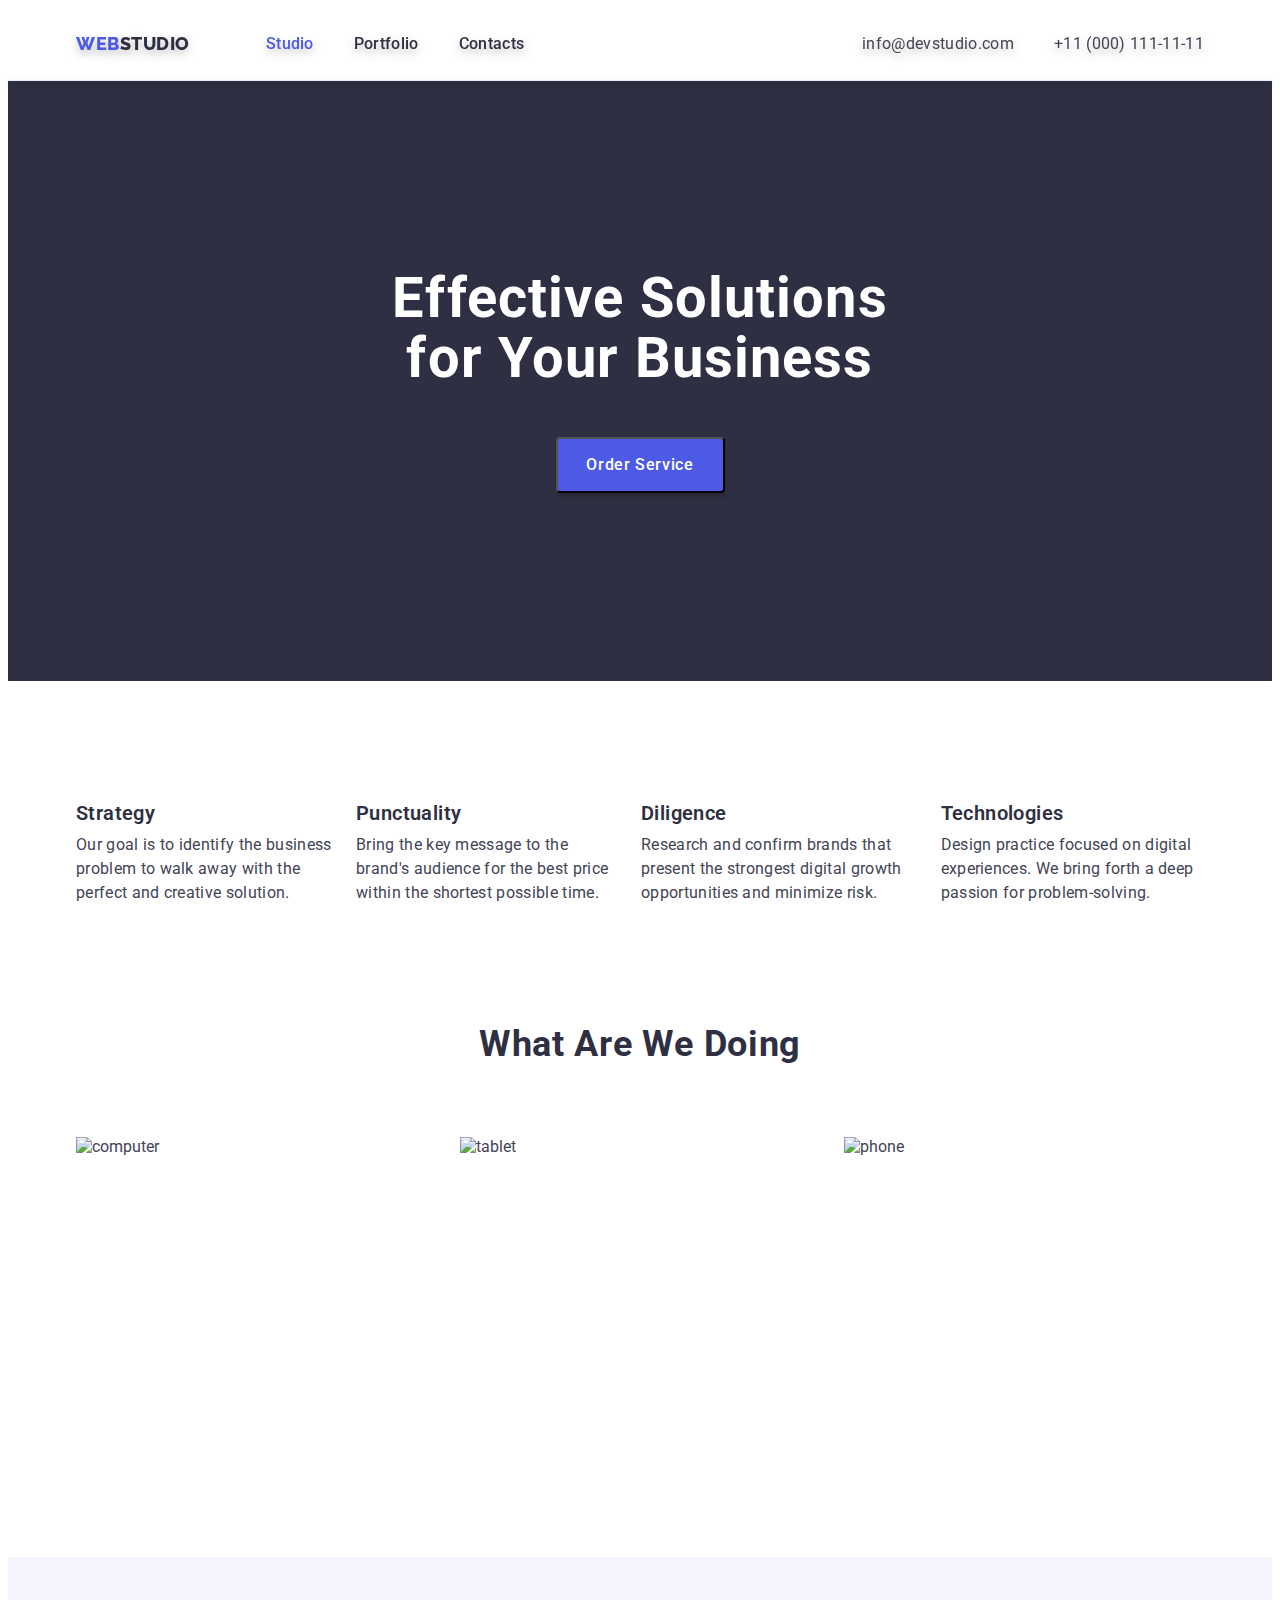
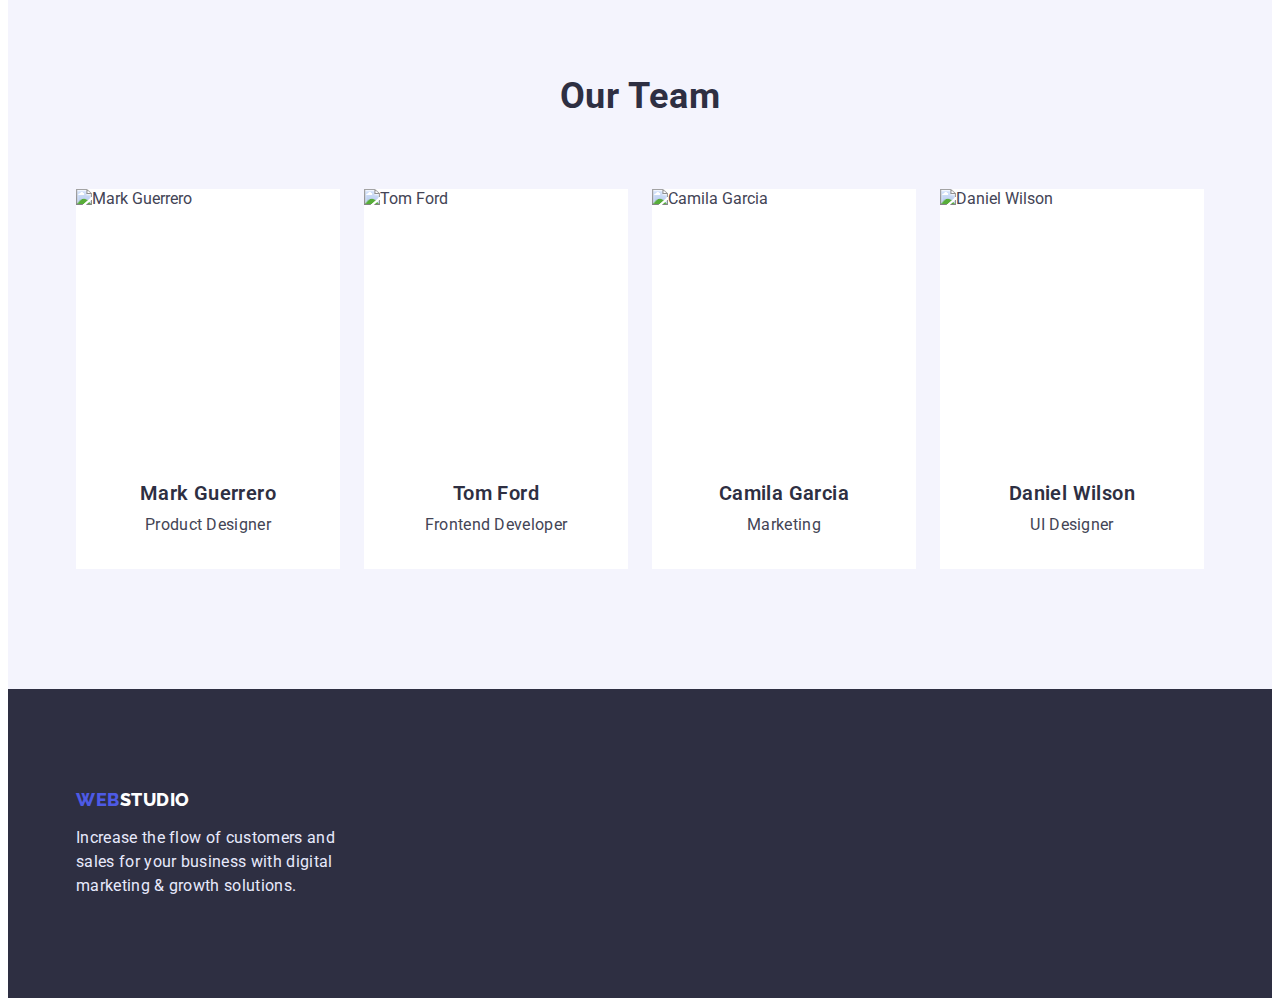
==== commit ddfeffe3: "correction" ====
--- a/index.html
+++ b/index.html
@@ -73,7 +73,7 @@
     </header>
     <main>
       <section class="hero">
-        <div class="container">
+        <div class="container hero-container">
           <h1 class="hero-title">
             Effective Solutions for Your Business
           </h1>
--- a/css/styles.css
+++ b/css/styles.css
@@ -172,6 +172,12 @@
   padding-bottom: 188px;
 }
 
+.hero-container {
+  display: flex;
+  flex-direction: column;
+  align-items: center;
+}
+
 .hero-title {
   max-width: 500px;
   font-size: 56px;
@@ -179,7 +185,7 @@
   text-align: center;
   letter-spacing: 0.02em;
   color: var(--light-color);
-  margin: 0 auto;
+  margin-bottom: 48px;
 }
 
 .btn {
@@ -359,6 +365,7 @@
 
 .gallery-item {
   width: 360px;
+  border: 1px solid #e7e9fc;
 }
 
 .gallery-item > .link {
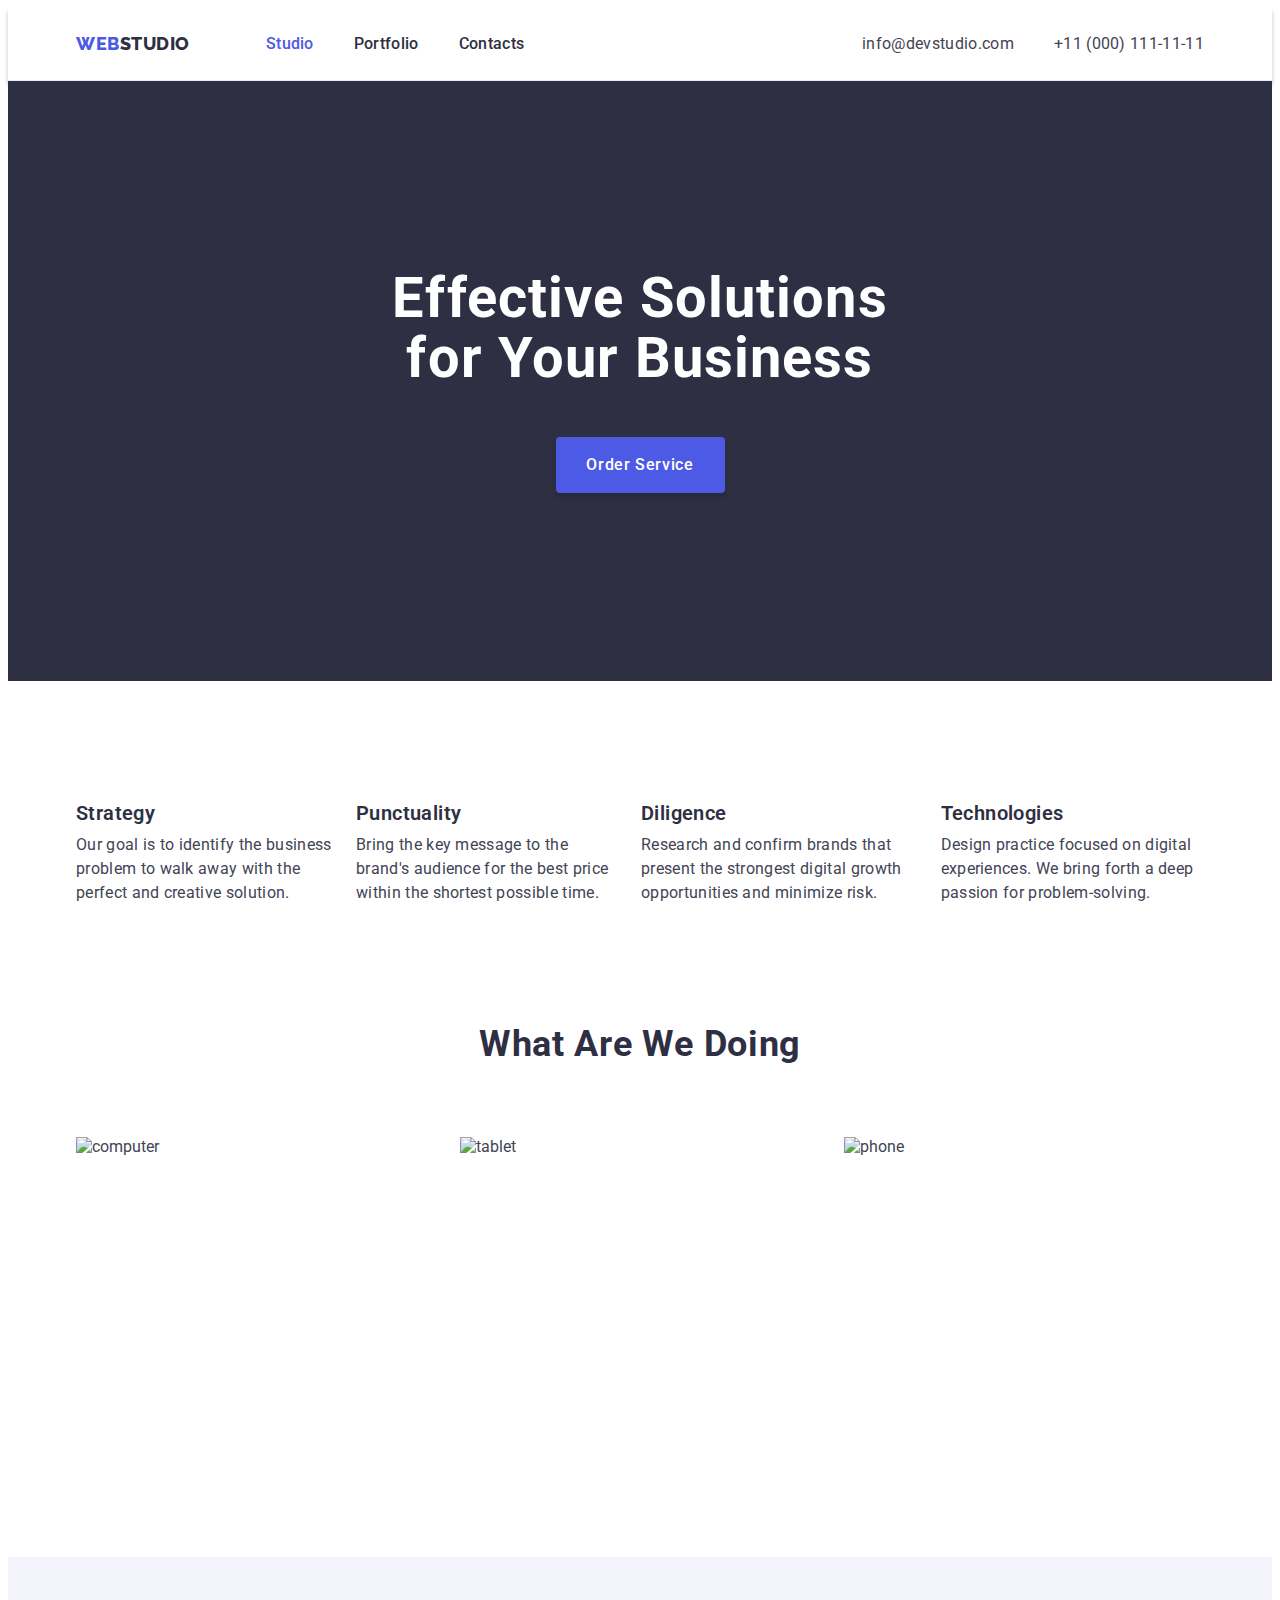
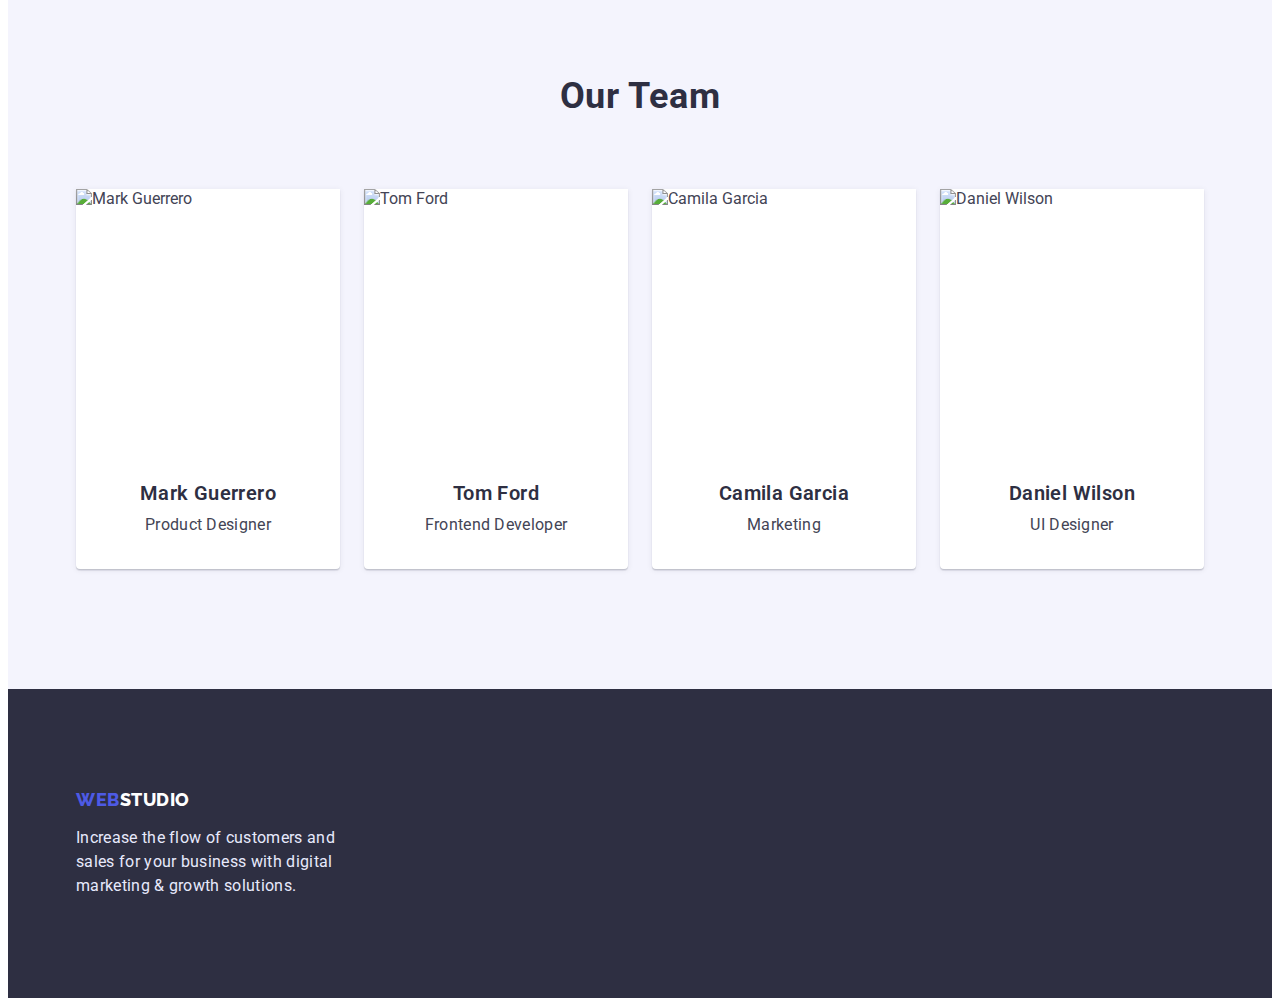
==== commit e8ca35a6: "correct error fdom mentor" ====
--- a/index.html
+++ b/index.html
@@ -31,24 +31,31 @@
     <header class="header">
       <div class="container header-container">
         <nav class="header-navigation">
-          <a href="./index.html" class="logo header-logo link"
-            ><span class="logo-color">Web</span>Studio</a
+          <a
+            href="./index.html"
+            class="logo header-logo link header-padding"
+          >
+            <span class="logo-color">Web</span>Studio</a
           >
           <ul class="header-list list">
             <li class="header-item">
               <a
                 href="./index.html"
-                class="header-link link active-page"
+                class="header-link link  header-padding active-page"
                 >Studio</a
               >
             </li>
             <li class="header-item">
-              <a href="./portfolio.html" class="header-link link"
+              <a
+                href="./portfolio.html"
+                class="header-link link header-padding"
                 >Portfolio</a
               >
             </li>
             <li class="header-item">
-              <a href="#" class="header-link link">Contacts</a>
+              <a href="#" class="header-link link header-padding"
+                >Contacts</a
+              >
             </li>
           </ul>
         </nav>
@@ -57,13 +64,16 @@
             <li class="address-item">
               <a
                 href="mailto:info@devstudio.com"
-                class="address-email link"
+                class="address-email link header-padding"
               >
                 info@devstudio.com
               </a>
             </li>
             <li class="address-item">
-              <a href="tel:+110001111111" class="address-tel link">
+              <a
+                href="tel:+110001111111"
+                class="address-tel link header-padding"
+              >
                 +11 (000) 111-11-11
               </a>
             </li>
--- a/css/styles.css
+++ b/css/styles.css
@@ -52,14 +52,14 @@
 
 img {
   display: block;
+  max-width: 100%;
+  height: auto;
 }
 
 .container {
-  width: 1158px;
-  padding-left: 15px;
-  padding-right: 15px;
-  margin-left: auto;
-  margin-right: auto;
+  max-width: 1158px;
+  padding: 0 15px;
+  margin: 0 auto;
   /* outline: 2px solid red; */
 }
 
@@ -92,9 +92,7 @@
 
 .header {
   border-bottom: 1px solid #e7e9fc;
-  filter: drop-shadow(0px 4px 4px rgba(0, 0, 0, 0.25));
-  padding-top: 24px;
-  padding-bottom: 24px;
+  box-shadow: 0px 4px 4px rgba(0, 0, 0, 0.25);
 }
 
 .header-container {
@@ -129,6 +127,12 @@
   line-height: 1.5;
   letter-spacing: 0.02em;
   color: #2e2f42;
+}
+
+.header-padding {
+  display: block;
+  padding-top: 24px;
+  padding-bottom: 24px;
 }
 
 .header-link:active {
@@ -173,9 +177,9 @@
 }
 
 .hero-container {
-  display: flex;
+  /* display: flex;
   flex-direction: column;
-  align-items: center;
+  align-items: center; */
 }
 
 .hero-title {
@@ -185,7 +189,7 @@
   text-align: center;
   letter-spacing: 0.02em;
   color: var(--light-color);
-  margin-bottom: 48px;
+  margin: 0 auto 48px;
 }
 
 .btn {
@@ -195,6 +199,7 @@
   line-height: 1.5;
   text-align: center;
   letter-spacing: 0.04em;
+  border: none;
   border-radius: 4px;
   cursor: pointer;
 }
@@ -212,6 +217,8 @@
 }
 
 .hero-btn {
+  display: block;
+  margin: 0 auto;
   width: 169px;
   height: 56px;
   background-color: var(--button-color);
@@ -219,6 +226,18 @@
   box-shadow: 0px 4px 4px rgba(0, 0, 0, 0.15);
 }
 
+.hero-btn:hover,
+.hero-btn:focus {
+  width: 170px;
+  height: 51px;
+  box-shadow: none;
+}
+
+.hero-btn:active {
+  width: 169px;
+  height: 56px;
+}
+
 /* ----- SECTION ----- */
 
 .section {
@@ -270,6 +289,7 @@
 .principles-list {
   display: flex;
   gap: 24px;
+  width: calc(100% - 4 * 24px) / 4;
 }
 
 /* .principles-item{
@@ -298,8 +318,9 @@
   gap: 24px;
 }
 
-/* .doing-item {
-} */
+.doing-item {
+  width: calc((100% - 2 * 24px) / 3);
+}
 
 /* ----- OUR TEAM----- */
 
@@ -315,7 +336,13 @@
   gap: 24px;
 }
 
-/*.team-item {} */
+.team-item {
+  box-shadow: 0px 1px 6px rgba(46, 47, 66, 0.08),
+    0px 1px 1px rgba(46, 47, 66, 0.16),
+    0px 2px 1px rgba(46, 47, 66, 0.08);
+  border-radius: 0px 0px 4px 4px;
+  width: calc((100% - 3 * 24px) / 4);
+}
 
 .team-content {
   padding-top: 32px;
@@ -349,9 +376,11 @@
   padding: 12px 24px;
 }
 
-.active-btn {
+.filter-btn:hover,
+.filter-btn:focus {
   background-color: #404bbf;
   color: var(--light-color);
+  border: none;
   box-shadow: 0px 3px 1px rgba(0, 0, 0, 0.1),
     0px 2px 1px rgba(0, 0, 0, 0.08), 0px 2px 2px rgba(0, 0, 0, 0.12);
 }
@@ -359,13 +388,12 @@
 .gallery-list {
   display: flex;
   flex-wrap: wrap;
-  gap: 24px;
+  column-gap: 24px;
   row-gap: 48px;
 }
 
 .gallery-item {
-  width: 360px;
-  border: 1px solid #e7e9fc;
+  width: calc((100% - 2 * 24px) / 3);
 }
 
 .gallery-item > .link {
@@ -376,6 +404,8 @@
   padding-top: 32px;
   padding-bottom: 32px;
   padding-left: 16px;
+  border: 1px solid #e7e9fc;
+  border-top: none;
 }
 
 .gallery-caption {
